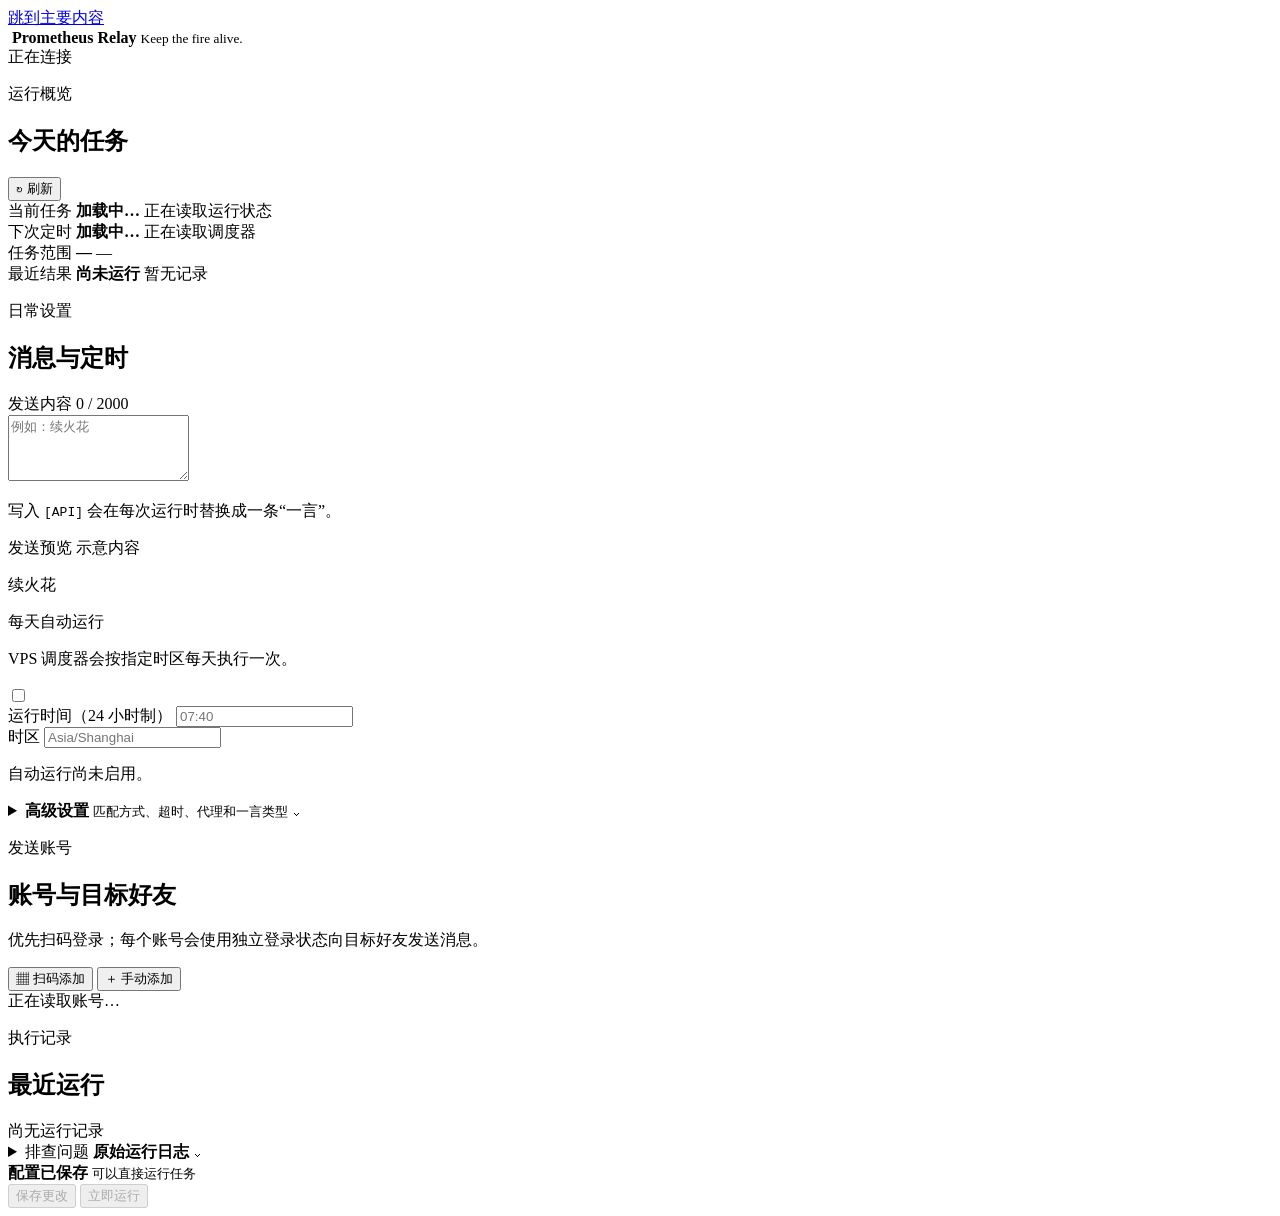
==== webapp/static/index.html @ cb4214c1 "feat: add manual QR login probe" ====
<!doctype html>
<html lang="zh-CN">
<head>
  <meta charset="utf-8">
  <meta name="viewport" content="width=device-width, initial-scale=1">
  <meta name="theme-color" content="#f6f7fb">
  <meta name="description" content="Prometheus Relay 自托管续火花控制台">
  <title>Prometheus Relay · 续火花控制台</title>
  <link rel="icon" href="static/mark.svg?v=20260822-2" type="image/svg+xml">
  <link rel="stylesheet" href="static/app.css?v=20260822-2">
  <script src="static/app.js?v=20260822-2" defer></script>
</head>
<body>
  <a class="skip-link" href="#mainContent">跳到主要内容</a>

  <header class="topbar">
    <div class="topbar-inner">
      <div class="brand" aria-label="Prometheus Relay">
        <img class="brand-mark" src="static/mark.svg?v=20260822-2" alt="">
        <span>
          <strong>Prometheus Relay</strong>
          <small>Keep the fire alive.</small>
        </span>
      </div>
      <div id="headerStatus" class="status-pill neutral" role="status">
        <span class="status-dot" aria-hidden="true"></span>
        <span>正在连接</span>
      </div>
    </div>
  </header>

  <main id="mainContent" class="page-shell">
    <section class="overview" aria-labelledby="overviewTitle">
      <div class="section-heading overview-heading">
        <div>
          <p class="eyebrow">运行概览</p>
          <h1 id="overviewTitle">今天的任务</h1>
        </div>
        <button id="refresh" class="button ghost compact" type="button" aria-label="刷新页面状态">
          <span aria-hidden="true">↻</span>
          刷新
        </button>
      </div>

      <div class="metric-grid" aria-live="polite">
        <article class="metric-card accent-blue">
          <span class="metric-label">当前任务</span>
          <strong id="taskMetric" class="metric-value">加载中…</strong>
          <span id="taskMetricMeta" class="metric-meta">正在读取运行状态</span>
        </article>
        <article class="metric-card accent-violet">
          <span class="metric-label">下次定时</span>
          <strong id="scheduleMetric" class="metric-value">加载中…</strong>
          <span id="scheduleMetricMeta" class="metric-meta">正在读取调度器</span>
        </article>
        <article class="metric-card accent-cyan">
          <span class="metric-label">任务范围</span>
          <strong id="accountsMetric" class="metric-value">—</strong>
          <span id="accountsMetricMeta" class="metric-meta">—</span>
        </article>
        <article class="metric-card accent-green">
          <span class="metric-label">最近结果</span>
          <strong id="lastRunMetric" class="metric-value">尚未运行</strong>
          <span id="lastRunMetricMeta" class="metric-meta">暂无记录</span>
        </article>
      </div>
    </section>

    <div class="content-grid">
      <div class="main-column">
        <section class="panel" aria-labelledby="dailySettingsTitle">
          <div class="section-heading">
            <div>
              <p class="eyebrow">日常设置</p>
              <h2 id="dailySettingsTitle">消息与定时</h2>
            </div>
          </div>

          <div class="field">
            <div class="label-row">
              <label for="messageTemplate">发送内容</label>
              <span id="messageCount" class="field-count">0 / 2000</span>
            </div>
            <textarea id="messageTemplate" rows="4" maxlength="2000" placeholder="例如：续火花"></textarea>
            <p class="field-help">写入 <code>[API]</code> 会在每次运行时替换成一条“一言”。</p>
          </div>

          <div class="message-preview" aria-labelledby="previewTitle">
            <div class="preview-head">
              <span id="previewTitle">发送预览</span>
              <span>示意内容</span>
            </div>
            <p id="messagePreview">续火花</p>
          </div>

          <div class="schedule-box">
            <div class="switch-row">
              <div>
                <label for="scheduleEnabled" class="switch-title">每天自动运行</label>
                <p>VPS 调度器会按指定时区每天执行一次。</p>
              </div>
              <label class="switch" aria-label="启用每天自动运行">
                <input id="scheduleEnabled" type="checkbox">
                <span class="switch-track" aria-hidden="true"></span>
              </label>
            </div>
            <div id="scheduleFields" class="form-grid two-columns schedule-fields">
              <div class="field">
                <label for="scheduleTime">运行时间（24 小时制）</label>
                <input id="scheduleTime" type="text" inputmode="numeric" maxlength="5" placeholder="07:40" autocomplete="off">
              </div>
              <div class="field">
                <label for="scheduleTimezone">时区</label>
                <input id="scheduleTimezone" type="text" list="timezoneOptions" placeholder="Asia/Shanghai" autocomplete="off">
                <datalist id="timezoneOptions">
                  <option value="Asia/Shanghai">北京时间</option>
                  <option value="America/New_York">美国东部时间</option>
                  <option value="America/Los_Angeles">美国西部时间</option>
                  <option value="UTC">协调世界时</option>
                </datalist>
              </div>
            </div>
            <p id="scheduleSummary" class="inline-note">自动运行尚未启用。</p>
          </div>

          <details class="advanced-settings">
            <summary>
              <span>
                <strong>高级设置</strong>
                <small>匹配方式、超时、代理和一言类型</small>
              </span>
              <span class="summary-chevron" aria-hidden="true">⌄</span>
            </summary>
            <div class="advanced-body">
              <div class="form-grid two-columns">
                <div class="field">
                  <label for="matchMode">好友匹配方式</label>
                  <select id="matchMode">
                    <option value="short_id">抖音号（推荐）</option>
                    <option value="nickname">好友昵称</option>
                  </select>
                </div>
                <div class="field">
                  <label for="logLevel">日志级别</label>
                  <select id="logLevel">
                    <option value="Info">普通（Info）</option>
                    <option value="Debug">详细（Debug）</option>
                    <option value="Warning">仅警告（Warning）</option>
                    <option value="Error">仅错误（Error）</option>
                  </select>
                </div>
              </div>
              <div class="field">
                <label for="proxyAddress">浏览器代理</label>
                <input id="proxyAddress" type="text" placeholder="留空表示不使用，例如 http://127.0.0.1:7890" autocomplete="off">
                <p class="field-help">仅在 VPS 必须通过代理访问抖音时填写。</p>
              </div>
              <div class="form-grid three-columns">
                <div class="field">
                  <label for="browserTimeout">浏览器超时（秒）</label>
                  <input id="browserTimeout" type="number" min="1" max="600" step="1">
                </div>
                <div class="field">
                  <label for="friendListTimeout">好友加载等待（秒）</label>
                  <input id="friendListTimeout" type="number" min="0" max="60" step="0.5">
                </div>
                <div class="field">
                  <label for="taskRetryTimes">失败重试次数</label>
                  <input id="taskRetryTimes" type="number" min="1" max="10" step="1">
                </div>
              </div>
              <fieldset class="field checkbox-fieldset">
                <legend>一言内容类型</legend>
                <p class="field-help">只有发送内容包含 <code>[API]</code> 时才会使用。</p>
                <div id="hitokotoTypes" class="checkbox-grid"></div>
              </fieldset>
            </div>
          </details>
        </section>

        <section class="panel accounts-panel" aria-labelledby="accountsTitle">
          <div class="section-heading account-heading">
            <div>
              <p class="eyebrow">发送账号</p>
              <h2 id="accountsTitle">账号与目标好友</h2>
              <p id="accountsDescription" class="section-description">优先扫码登录；每个账号会使用独立登录状态向目标好友发送消息。</p>
            </div>
            <div class="account-heading-actions">
              <button id="scanAccount" class="button primary" type="button">
                <span aria-hidden="true">▦</span>
                扫码添加
              </button>
              <button id="addAccount" class="button secondary" type="button">
                <span aria-hidden="true">＋</span>
                手动添加
              </button>
            </div>
          </div>
          <div id="accounts" class="account-list" aria-describedby="accountsDescription">
            <div class="loading-placeholder">正在读取账号…</div>
          </div>
        </section>
      </div>

      <aside class="side-column" aria-label="运行信息">
        <section class="panel history-panel" aria-labelledby="historyTitle">
          <div class="section-heading compact-heading">
            <div>
              <p class="eyebrow">执行记录</p>
              <h2 id="historyTitle">最近运行</h2>
            </div>
          </div>
          <div id="runHistory" class="history-list" aria-live="polite">
            <div class="empty-compact">尚无运行记录</div>
          </div>
        </section>

        <section class="panel log-panel" aria-labelledby="logTitle">
          <details id="logDetails">
            <summary>
              <span>
                <span class="eyebrow">排查问题</span>
                <strong id="logTitle">原始运行日志</strong>
              </span>
              <span class="summary-chevron" aria-hidden="true">⌄</span>
            </summary>
            <div class="log-actions">
              <span id="logUpdatedAt" class="muted">尚未读取</span>
              <button id="copyLog" class="text-button" type="button">复制日志</button>
            </div>
            <pre id="logs" tabindex="0">暂无日志</pre>
          </details>
        </section>
      </aside>
    </div>
  </main>

  <div class="action-bar" aria-label="配置操作">
    <div class="action-bar-inner">
      <div class="save-state">
        <span id="dirtyIndicator" class="save-dot" aria-hidden="true"></span>
        <span>
          <strong id="saveStateTitle">配置已保存</strong>
          <small id="saveStateHint">可以直接运行任务</small>
        </span>
      </div>
      <div class="action-buttons">
        <button id="save" class="button secondary" type="button" disabled>保存更改</button>
        <button id="run" class="button primary" type="button" disabled>立即运行</button>
      </div>
    </div>
  </div>

  <dialog id="confirmDialog" class="confirm-dialog" aria-labelledby="confirmTitle" aria-describedby="confirmBody">
    <div class="dialog-icon" aria-hidden="true">!</div>
    <h2 id="confirmTitle">确认操作</h2>
    <p id="confirmBody"></p>
    <div class="dialog-actions">
      <button id="confirmCancel" class="button ghost" type="button">取消</button>
      <button id="confirmAction" class="button primary" type="button">确认</button>
    </div>
  </dialog>

  <dialog id="qrDialog" class="qr-dialog" aria-labelledby="qrTitle" aria-describedby="qrMessage">
    <div class="qr-dialog-header">
      <div>
        <p class="eyebrow">免 Cookie 配置</p>
        <h2 id="qrTitle">扫码添加抖音账号</h2>
      </div>
      <button id="qrClose" class="icon-button qr-close" type="button" aria-label="关闭扫码登录">×</button>
    </div>

    <div class="qr-dialog-grid">
      <div>
        <div id="qrFrame" class="qr-frame loading" aria-live="polite">
          <img id="qrImage" alt="抖音登录二维码" hidden>
          <div id="qrPlaceholder" class="qr-placeholder">
            <span class="qr-spinner" aria-hidden="true"></span>
            <span>正在生成二维码…</span>
          </div>
        </div>
        <div class="qr-status-row" role="status" aria-live="polite">
          <span id="qrStatusDot" class="qr-status-dot" aria-hidden="true"></span>
          <div>
            <strong id="qrStatusTitle">正在连接抖音</strong>
            <p id="qrMessage">二维码只会在本次登录期间临时保存在服务器内存中。</p>
          </div>
        </div>
        <p id="qrCountdown" class="qr-countdown">有效时间约 5 分钟</p>
      </div>

      <div class="qr-guide">
        <h3>手机操作</h3>
        <ol>
          <li><span>1</span><p>打开抖音 App，点击左上角菜单。</p></li>
          <li><span>2</span><p>选择“扫一扫”，扫描左侧二维码。</p></li>
          <li><span>3</span><p>在手机上确认登录，账号会自动保存。</p></li>
        </ol>
        <div class="qr-security-note">
          <strong>登录凭证不会显示在网页中</strong>
          <span>成功后仅写入 VPS 的私有数据卷，不写日志、不上传 GitHub。</span>
        </div>
      </div>
    </div>

    <div id="qrDetails" class="qr-details" hidden>
      <h3>补充账号资料</h3>
      <p>登录已经成功，但抖音页面没有返回完整资料。补充下面两项即可保存，无需配置 Cookie。</p>
      <div class="form-grid two-columns">
        <div class="field">
          <label for="qrUniqueId">登录账号的抖音号</label>
          <input id="qrUniqueId" type="text" maxlength="64" autocomplete="off" placeholder="例如 1234567890">
        </div>
        <div class="field">
          <label for="qrUsername">显示名称</label>
          <input id="qrUsername" type="text" maxlength="120" autocomplete="off" placeholder="例如 MinG">
        </div>
      </div>
    </div>

    <div class="qr-dialog-actions">
      <button id="qrRestart" class="button ghost" type="button" hidden>重新生成二维码</button>
      <span class="qr-action-spacer"></span>
      <button id="qrProbe" class="button secondary" type="button" hidden>我已在手机确认登录</button>
      <button id="qrCancel" class="button ghost" type="button">取消</button>
      <button id="qrConfirm" class="button primary" type="button" hidden>保存账号</button>
    </div>
  </dialog>

  <div id="toast" class="toast" role="status" aria-live="polite" aria-atomic="true"></div>
  <noscript>此控制台需要启用 JavaScript。</noscript>
</body>
</html>
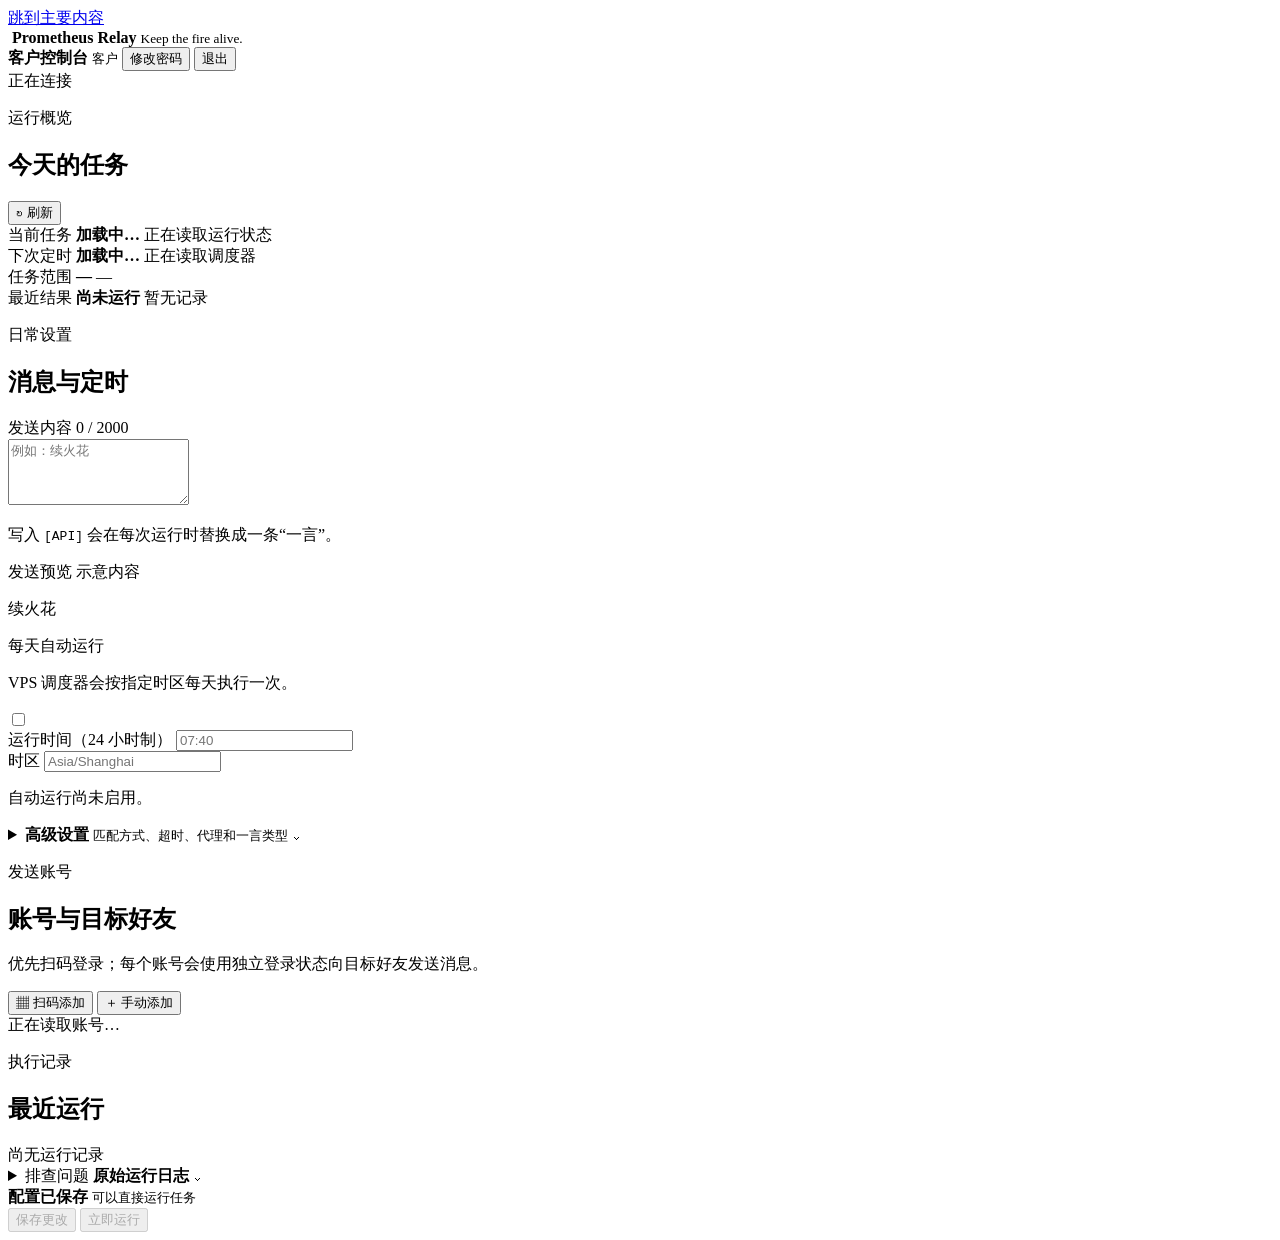
==== commit ec9e26dc: "feat: add multi-tenant customer portal" ====
--- a/webapp/static/index.html
+++ b/webapp/static/index.html
@@ -7,8 +7,8 @@
   <meta name="description" content="Prometheus Relay 自托管续火花控制台">
   <title>Prometheus Relay · 续火花控制台</title>
   <link rel="icon" href="static/mark.svg?v=20260822-2" type="image/svg+xml">
-  <link rel="stylesheet" href="static/app.css?v=20260822-2">
-  <script src="static/app.js?v=20260822-2" defer></script>
+  <link rel="stylesheet" href="static/app.css?v=20260826-2">
+  <script src="static/app.js?v=20260826-2" defer></script>
 </head>
 <body>
   <a class="skip-link" href="#mainContent">跳到主要内容</a>
@@ -22,9 +22,19 @@
           <small>Keep the fire alive.</small>
         </span>
       </div>
-      <div id="headerStatus" class="status-pill neutral" role="status">
-        <span class="status-dot" aria-hidden="true"></span>
-        <span>正在连接</span>
+      <div class="header-actions">
+        <div id="userMenu" class="user-menu">
+          <span class="user-identity">
+            <strong id="userDisplayName">客户控制台</strong>
+            <small id="userRoleLabel">客户</small>
+          </span>
+          <button id="changePassword" class="button ghost compact" type="button">修改密码</button>
+          <button id="logout" class="button ghost compact" type="button">退出</button>
+        </div>
+        <div id="headerStatus" class="status-pill neutral" role="status">
+          <span class="status-dot" aria-hidden="true"></span>
+          <span>正在连接</span>
+        </div>
       </div>
     </div>
   </header>
@@ -123,11 +133,11 @@
             <p id="scheduleSummary" class="inline-note">自动运行尚未启用。</p>
           </div>
 
-          <details class="advanced-settings">
+          <details id="advancedSettings" class="advanced-settings">
             <summary>
               <span>
                 <strong>高级设置</strong>
-                <small>匹配方式、超时、代理和一言类型</small>
+                <small id="advancedSummaryText">匹配方式、超时、代理和一言类型</small>
               </span>
               <span class="summary-chevron" aria-hidden="true">⌄</span>
             </summary>
@@ -140,7 +150,7 @@
                     <option value="nickname">好友昵称</option>
                   </select>
                 </div>
-                <div class="field">
+                <div class="field" data-system-setting>
                   <label for="logLevel">日志级别</label>
                   <select id="logLevel">
                     <option value="Info">普通（Info）</option>
@@ -150,12 +160,12 @@
                   </select>
                 </div>
               </div>
-              <div class="field">
+              <div class="field" data-system-setting>
                 <label for="proxyAddress">浏览器代理</label>
                 <input id="proxyAddress" type="text" placeholder="留空表示不使用，例如 http://127.0.0.1:7890" autocomplete="off">
                 <p class="field-help">仅在 VPS 必须通过代理访问抖音时填写。</p>
               </div>
-              <div class="form-grid three-columns">
+              <div class="form-grid three-columns" data-system-setting>
                 <div class="field">
                   <label for="browserTimeout">浏览器超时（秒）</label>
                   <input id="browserTimeout" type="number" min="1" max="600" step="1">
@@ -174,6 +184,7 @@
                 <p class="field-help">只有发送内容包含 <code>[API]</code> 时才会使用。</p>
                 <div id="hitokotoTypes" class="checkbox-grid"></div>
               </fieldset>
+              <p id="systemSettingsNote" class="system-settings-note" hidden>浏览器代理、超时、重试和日志级别由管理员统一维护。</p>
             </div>
           </details>
         </section>
@@ -261,6 +272,27 @@
     </div>
   </dialog>
 
+  <dialog id="passwordDialog" class="confirm-dialog password-dialog" aria-labelledby="passwordTitle">
+    <div class="dialog-icon" aria-hidden="true">⌁</div>
+    <h2 id="passwordTitle">修改控制台密码</h2>
+    <p>修改后当前登录会话会立即失效，需要使用新密码重新登录。</p>
+    <form id="passwordForm" class="password-form">
+      <div class="field">
+        <label for="newPassword">新密码</label>
+        <input id="newPassword" type="password" autocomplete="new-password" minlength="8" maxlength="256" required>
+      </div>
+      <div class="field">
+        <label for="confirmPassword">确认新密码</label>
+        <input id="confirmPassword" type="password" autocomplete="new-password" minlength="8" maxlength="256" required>
+      </div>
+      <p id="passwordError" class="password-error" role="alert" hidden></p>
+      <div class="dialog-actions">
+        <button id="passwordCancel" class="button ghost" type="button">取消</button>
+        <button id="passwordSubmit" class="button primary" type="submit">保存新密码</button>
+      </div>
+    </form>
+  </dialog>
+
   <dialog id="qrDialog" class="qr-dialog" aria-labelledby="qrTitle" aria-describedby="qrMessage">
     <div class="qr-dialog-header">
       <div>
@@ -295,12 +327,25 @@
           <li><span>1</span><p>打开抖音 App，点击左上角菜单。</p></li>
           <li><span>2</span><p>选择“扫一扫”，扫描左侧二维码。</p></li>
           <li><span>3</span><p>在手机上确认登录，账号会自动保存。</p></li>
+          <li><span>4</span><p>若抖音要求短信安全验证，请按手机提示完成；本页会自动继续。</p></li>
         </ol>
         <div class="qr-security-note">
           <strong>登录凭证不会显示在网页中</strong>
           <span>成功后仅写入 VPS 的私有数据卷，不写日志、不上传 GitHub。</span>
         </div>
       </div>
+    </div>
+
+    <div id="qrVerification" class="qr-verification" hidden>
+      <div>
+        <h3 id="qrVerificationTitle">正在准备短信验证</h3>
+        <p id="qrVerificationHelp">VPS 正在抖音官方安全验证页面中选择短信验证码方式。</p>
+      </div>
+      <div id="qrVerificationEntry" class="qr-verification-entry" hidden>
+        <input id="qrVerificationCode" type="text" inputmode="numeric" pattern="[0-9]*" minlength="4" maxlength="8" autocomplete="one-time-code" aria-label="短信验证码" placeholder="4–8 位验证码">
+        <button id="qrVerify" class="button primary" type="button">提交验证码</button>
+      </div>
+      <small>验证码仅在服务器内存中短暂存在，提交后立即清除，不写入配置和日志。</small>
     </div>
 
     <div id="qrDetails" class="qr-details" hidden>
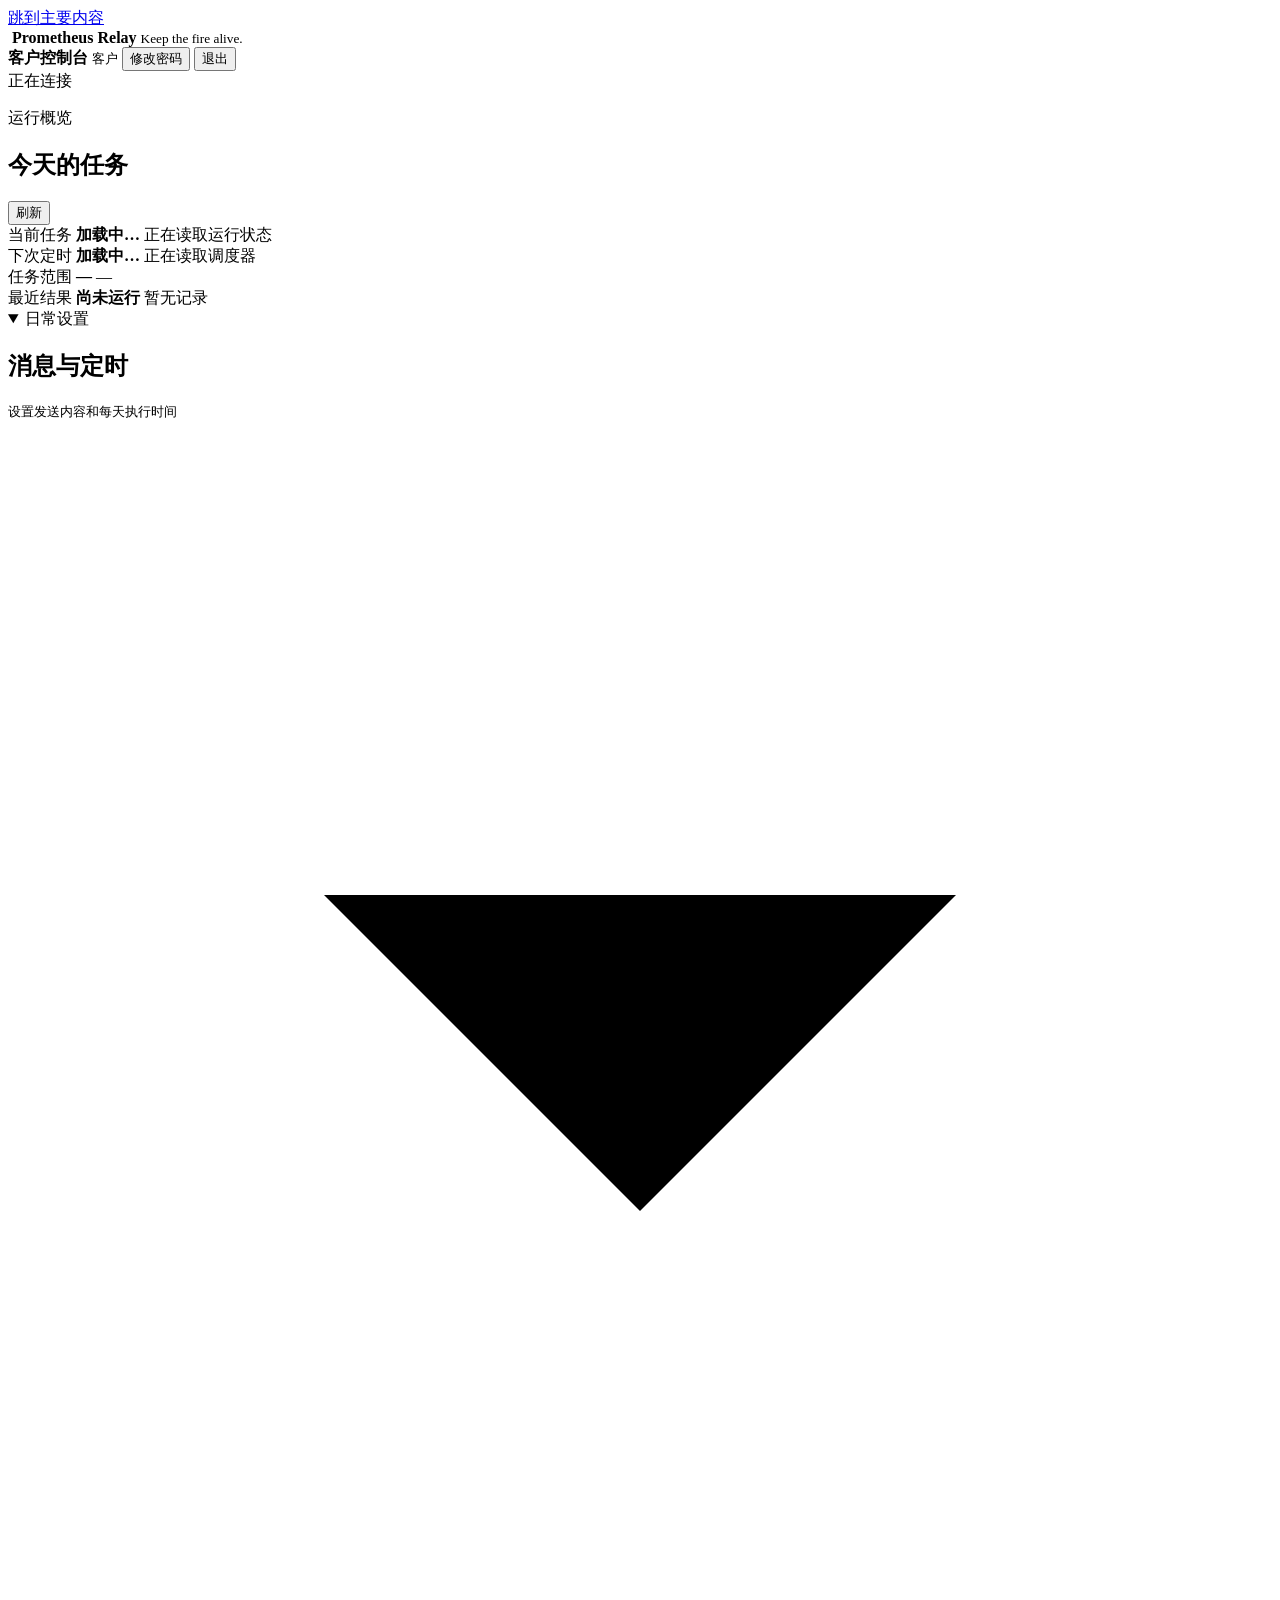
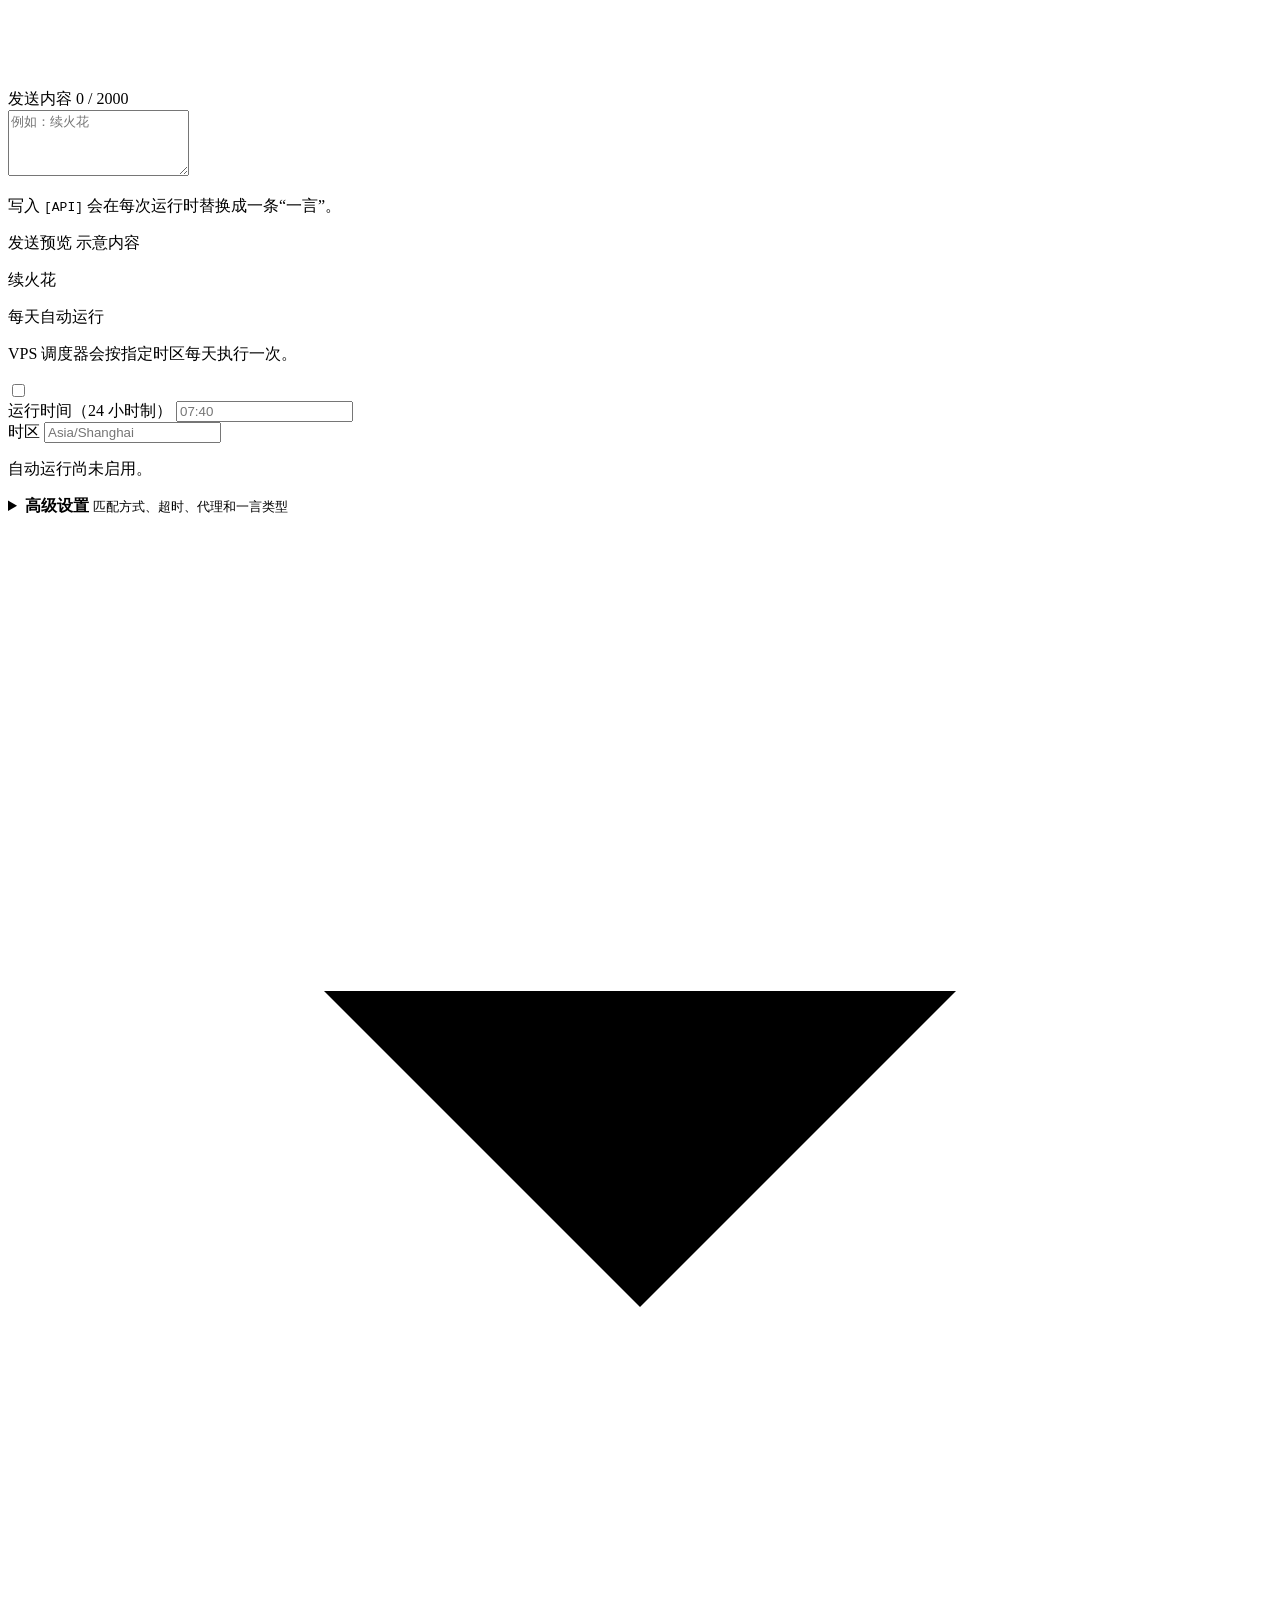
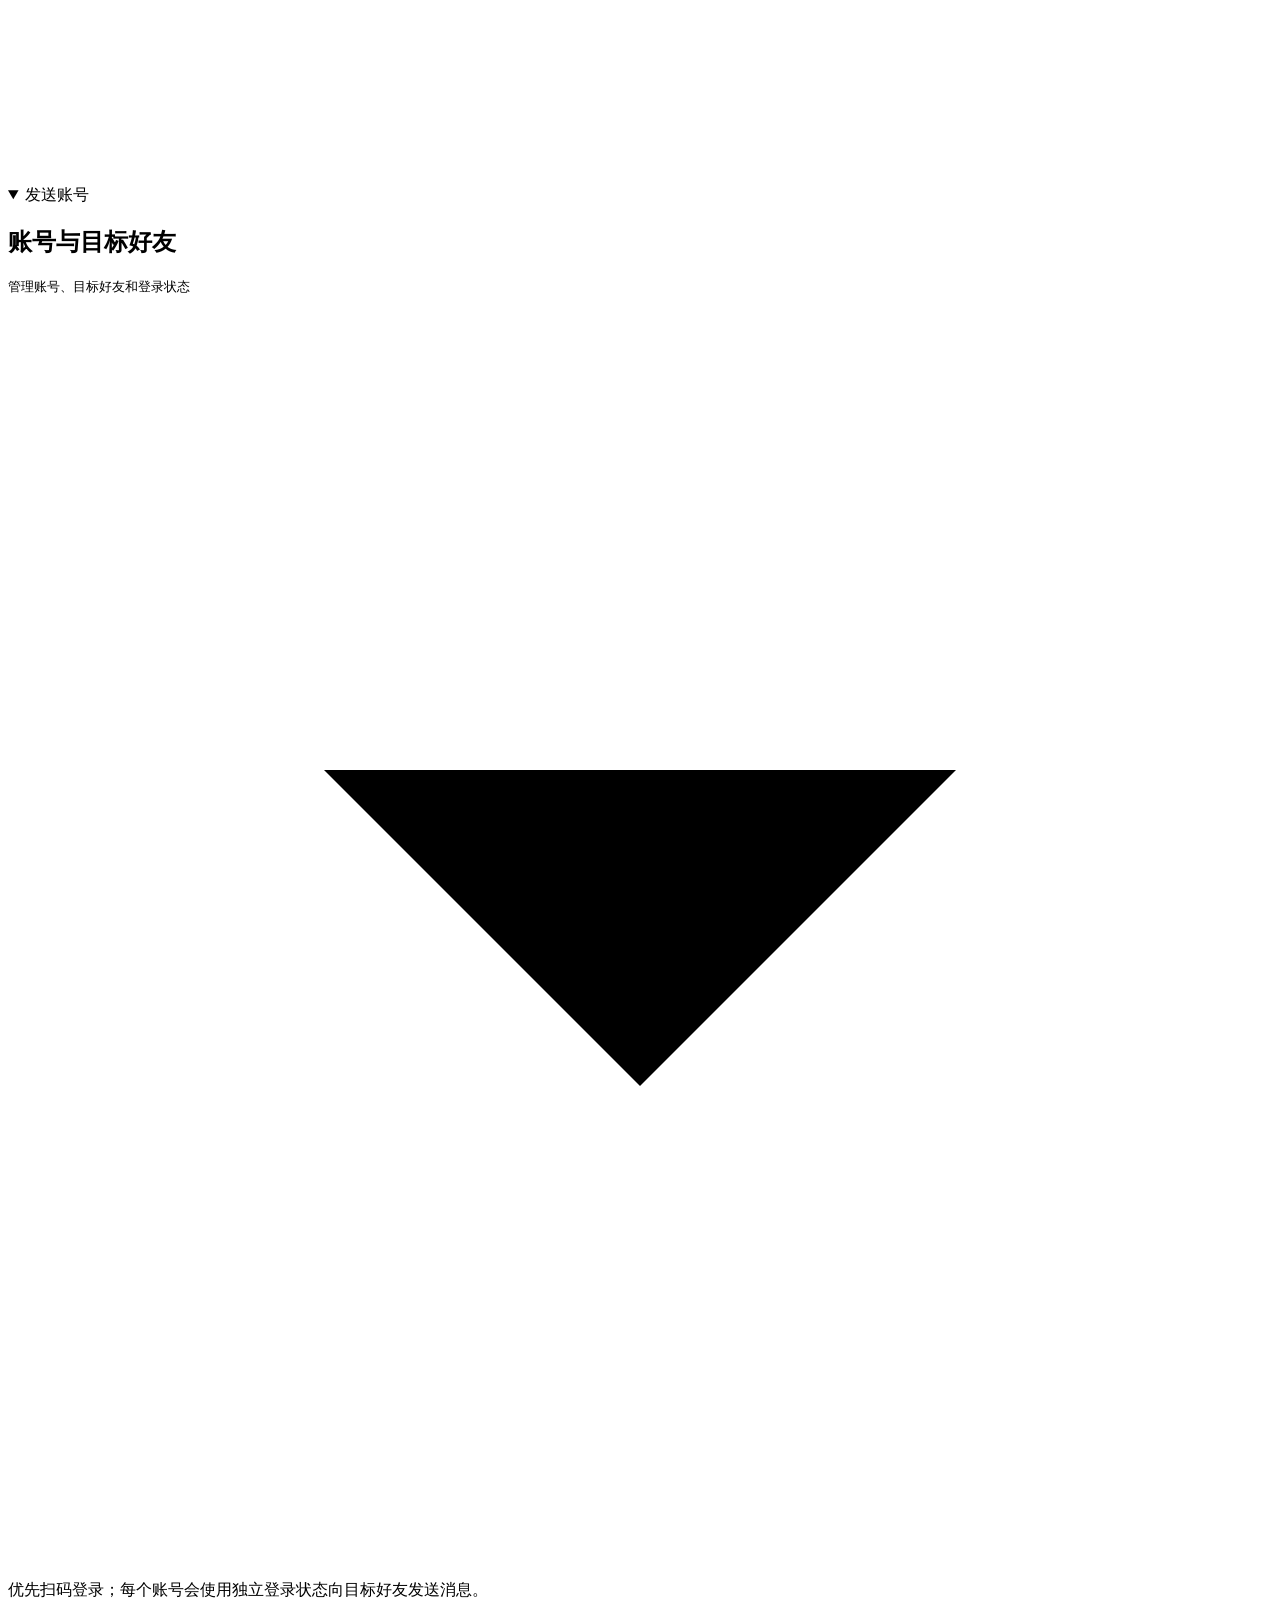
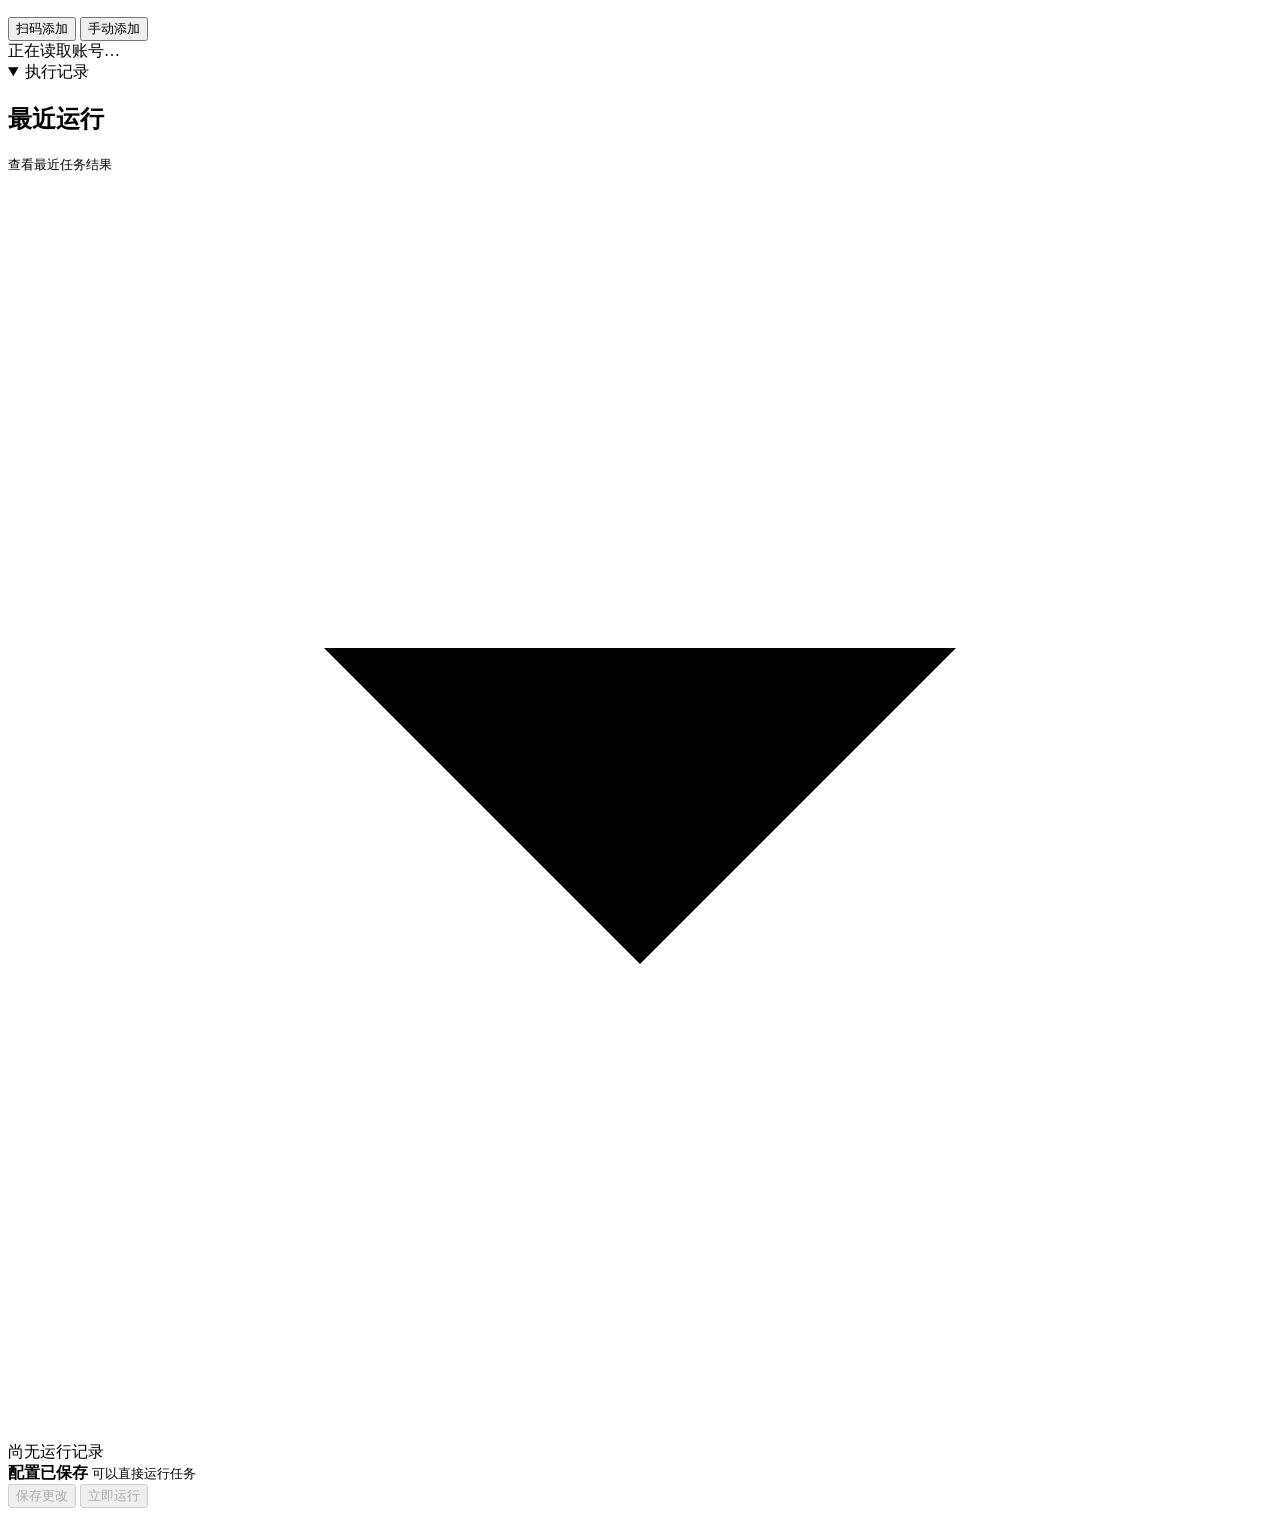
==== commit 92f13dc2: "feat: simplify customer workspace" ====
--- a/webapp/static/index.html
+++ b/webapp/static/index.html
@@ -7,10 +7,10 @@
   <meta name="description" content="Prometheus Relay 自托管续火花控制台">
   <title>Prometheus Relay · 续火花控制台</title>
   <link rel="icon" href="static/mark.svg?v=20260822-2" type="image/svg+xml">
-  <link rel="stylesheet" href="static/app.css?v=20260826-2">
-  <script src="static/app.js?v=20260826-2" defer></script>
+  <link rel="stylesheet" href="static/app.css?v=20260826-3">
+  <script src="static/app.js?v=20260826-3" defer></script>
 </head>
-<body>
+<body class="client-page">
   <a class="skip-link" href="#mainContent">跳到主要内容</a>
 
   <header class="topbar">
@@ -47,7 +47,6 @@
           <h1 id="overviewTitle">今天的任务</h1>
         </div>
         <button id="refresh" class="button ghost compact" type="button" aria-label="刷新页面状态">
-          <span aria-hidden="true">↻</span>
           刷新
         </button>
       </div>
@@ -76,15 +75,20 @@
       </div>
     </section>
 
-    <div class="content-grid">
-      <div class="main-column">
-        <section class="panel" aria-labelledby="dailySettingsTitle">
-          <div class="section-heading">
-            <div>
-              <p class="eyebrow">日常设置</p>
+    <div class="client-workspace">
+      <div class="client-main-column">
+        <details id="dailySettingsSection" class="panel client-section" open>
+          <summary class="client-section-summary">
+            <span class="client-section-copy">
+              <span class="eyebrow">日常设置</span>
               <h2 id="dailySettingsTitle">消息与定时</h2>
-            </div>
-          </div>
+              <small>设置发送内容和每天执行时间</small>
+            </span>
+            <span class="summary-chevron" aria-hidden="true">
+              <svg viewBox="0 0 20 20" focusable="false"><path d="m5 7.5 5 5 5-5" /></svg>
+            </span>
+          </summary>
+          <div class="client-section-body">
 
           <div class="field">
             <div class="label-row">
@@ -139,7 +143,9 @@
                 <strong>高级设置</strong>
                 <small id="advancedSummaryText">匹配方式、超时、代理和一言类型</small>
               </span>
-              <span class="summary-chevron" aria-hidden="true">⌄</span>
+              <span class="summary-chevron" aria-hidden="true">
+                <svg viewBox="0 0 20 20" focusable="false"><path d="m5 7.5 5 5 5-5" /></svg>
+              </span>
             </summary>
             <div class="advanced-body">
               <div class="form-grid two-columns">
@@ -187,61 +193,55 @@
               <p id="systemSettingsNote" class="system-settings-note" hidden>浏览器代理、超时、重试和日志级别由管理员统一维护。</p>
             </div>
           </details>
-        </section>
-
-        <section class="panel accounts-panel" aria-labelledby="accountsTitle">
-          <div class="section-heading account-heading">
-            <div>
-              <p class="eyebrow">发送账号</p>
+          </div>
+        </details>
+
+        <details id="accountsSection" class="panel client-section accounts-panel" open>
+          <summary class="client-section-summary">
+            <span class="client-section-copy">
+              <span class="eyebrow">发送账号</span>
               <h2 id="accountsTitle">账号与目标好友</h2>
-              <p id="accountsDescription" class="section-description">优先扫码登录；每个账号会使用独立登录状态向目标好友发送消息。</p>
-            </div>
-            <div class="account-heading-actions">
-              <button id="scanAccount" class="button primary" type="button">
-                <span aria-hidden="true">▦</span>
-                扫码添加
-              </button>
-              <button id="addAccount" class="button secondary" type="button">
-                <span aria-hidden="true">＋</span>
-                手动添加
-              </button>
-            </div>
-          </div>
-          <div id="accounts" class="account-list" aria-describedby="accountsDescription">
-            <div class="loading-placeholder">正在读取账号…</div>
-          </div>
-        </section>
-      </div>
-
-      <aside class="side-column" aria-label="运行信息">
-        <section class="panel history-panel" aria-labelledby="historyTitle">
-          <div class="section-heading compact-heading">
-            <div>
-              <p class="eyebrow">执行记录</p>
+              <small>管理账号、目标好友和登录状态</small>
+            </span>
+            <span class="summary-chevron" aria-hidden="true">
+              <svg viewBox="0 0 20 20" focusable="false"><path d="m5 7.5 5 5 5-5" /></svg>
+            </span>
+          </summary>
+          <div class="client-section-body">
+            <div class="section-heading account-heading">
+              <div>
+                <p id="accountsDescription" class="section-description">优先扫码登录；每个账号会使用独立登录状态向目标好友发送消息。</p>
+              </div>
+              <div class="account-heading-actions">
+                <button id="scanAccount" class="button primary" type="button">扫码添加</button>
+                <button id="addAccount" class="button secondary" type="button">手动添加</button>
+              </div>
+            </div>
+            <div id="accounts" class="account-list" aria-describedby="accountsDescription">
+              <div class="loading-placeholder">正在读取账号…</div>
+            </div>
+          </div>
+        </details>
+      </div>
+
+      <aside class="client-side-column" aria-label="运行信息">
+        <details id="historyDetails" class="panel client-section history-panel" open>
+          <summary class="client-section-summary">
+            <span class="client-section-copy">
+              <span class="eyebrow">执行记录</span>
               <h2 id="historyTitle">最近运行</h2>
-            </div>
-          </div>
-          <div id="runHistory" class="history-list" aria-live="polite">
-            <div class="empty-compact">尚无运行记录</div>
-          </div>
-        </section>
-
-        <section class="panel log-panel" aria-labelledby="logTitle">
-          <details id="logDetails">
-            <summary>
-              <span>
-                <span class="eyebrow">排查问题</span>
-                <strong id="logTitle">原始运行日志</strong>
-              </span>
-              <span class="summary-chevron" aria-hidden="true">⌄</span>
-            </summary>
-            <div class="log-actions">
-              <span id="logUpdatedAt" class="muted">尚未读取</span>
-              <button id="copyLog" class="text-button" type="button">复制日志</button>
-            </div>
-            <pre id="logs" tabindex="0">暂无日志</pre>
-          </details>
-        </section>
+              <small>查看最近任务结果</small>
+            </span>
+            <span class="summary-chevron" aria-hidden="true">
+              <svg viewBox="0 0 20 20" focusable="false"><path d="m5 7.5 5 5 5-5" /></svg>
+            </span>
+          </summary>
+          <div class="client-section-body">
+            <div id="runHistory" class="history-list" aria-live="polite">
+              <div class="empty-compact">尚无运行记录</div>
+            </div>
+          </div>
+        </details>
       </aside>
     </div>
   </main>
@@ -263,7 +263,9 @@
   </div>
 
   <dialog id="confirmDialog" class="confirm-dialog" aria-labelledby="confirmTitle" aria-describedby="confirmBody">
-    <div class="dialog-icon" aria-hidden="true">!</div>
+    <div class="dialog-icon" aria-hidden="true">
+      <svg viewBox="0 0 20 20" focusable="false"><circle cx="10" cy="10" r="6.8" /><path d="M10 6.7v4.2M10 13.5v.1" /></svg>
+    </div>
     <h2 id="confirmTitle">确认操作</h2>
     <p id="confirmBody"></p>
     <div class="dialog-actions">
@@ -273,7 +275,9 @@
   </dialog>
 
   <dialog id="passwordDialog" class="confirm-dialog password-dialog" aria-labelledby="passwordTitle">
-    <div class="dialog-icon" aria-hidden="true">⌁</div>
+    <div class="dialog-icon" aria-hidden="true">
+      <svg viewBox="0 0 20 20" focusable="false"><path d="M6.5 9V6.8a3.5 3.5 0 0 1 7 0V9M5 9h10v7H5z" /></svg>
+    </div>
     <h2 id="passwordTitle">修改控制台密码</h2>
     <p>修改后当前登录会话会立即失效，需要使用新密码重新登录。</p>
     <form id="passwordForm" class="password-form">
@@ -299,7 +303,9 @@
         <p class="eyebrow">免 Cookie 配置</p>
         <h2 id="qrTitle">扫码添加抖音账号</h2>
       </div>
-      <button id="qrClose" class="icon-button qr-close" type="button" aria-label="关闭扫码登录">×</button>
+      <button id="qrClose" class="icon-button qr-close" type="button" aria-label="关闭扫码登录">
+        <svg viewBox="0 0 20 20" focusable="false" aria-hidden="true"><path d="m5.5 5.5 9 9M14.5 5.5l-9 9" /></svg>
+      </button>
     </div>
 
     <div class="qr-dialog-grid">
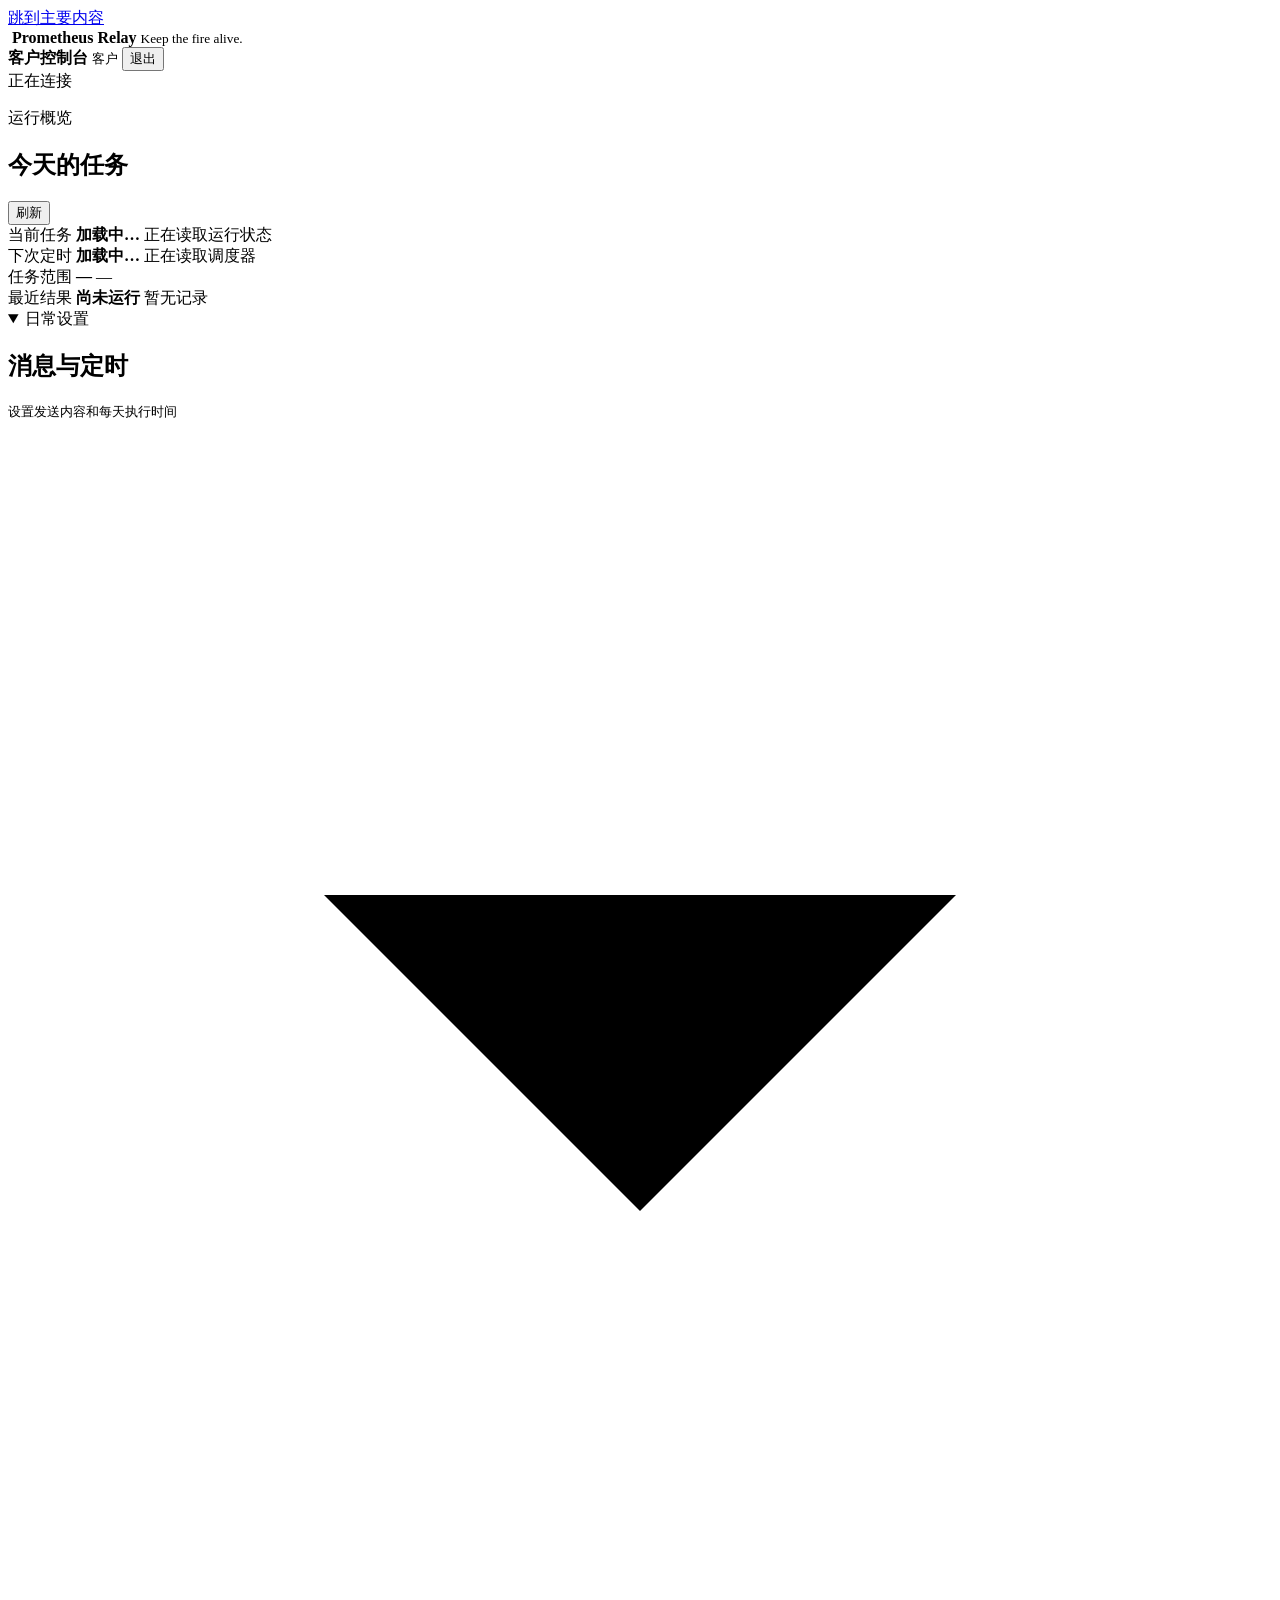
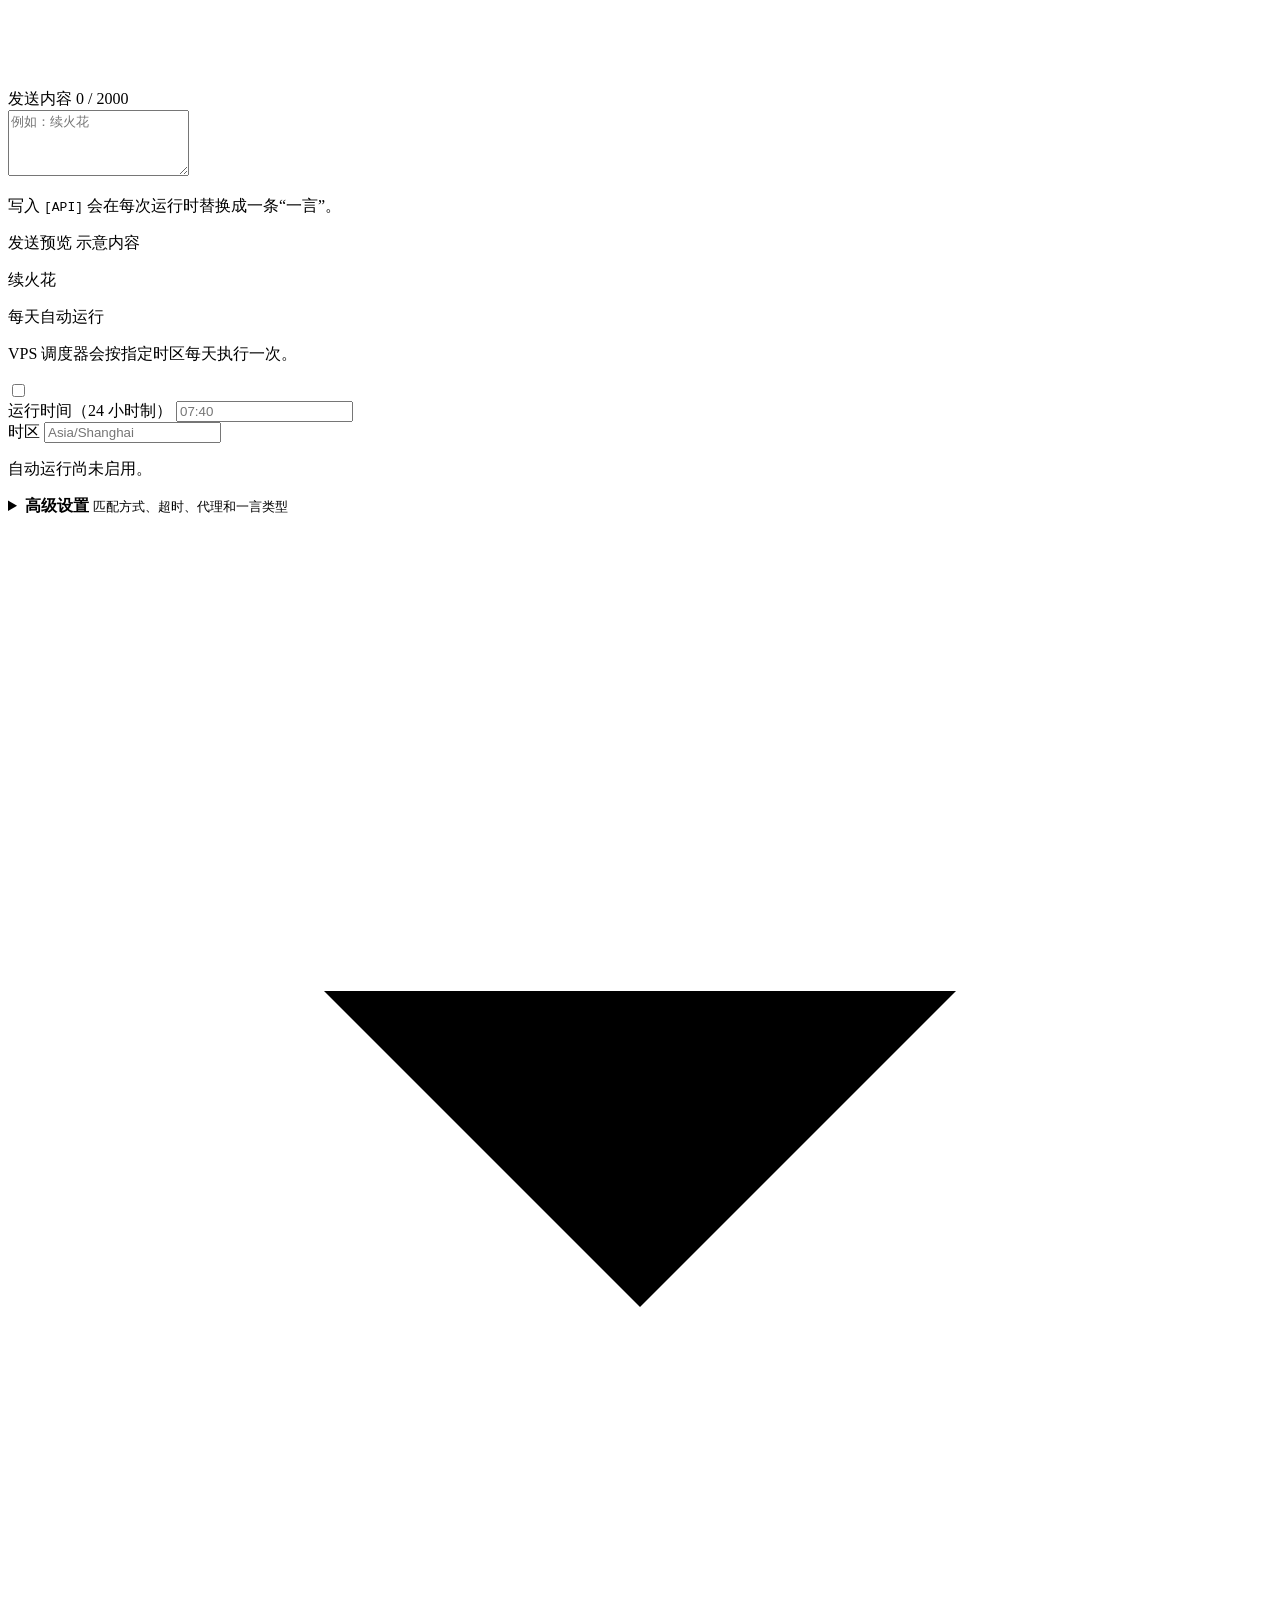
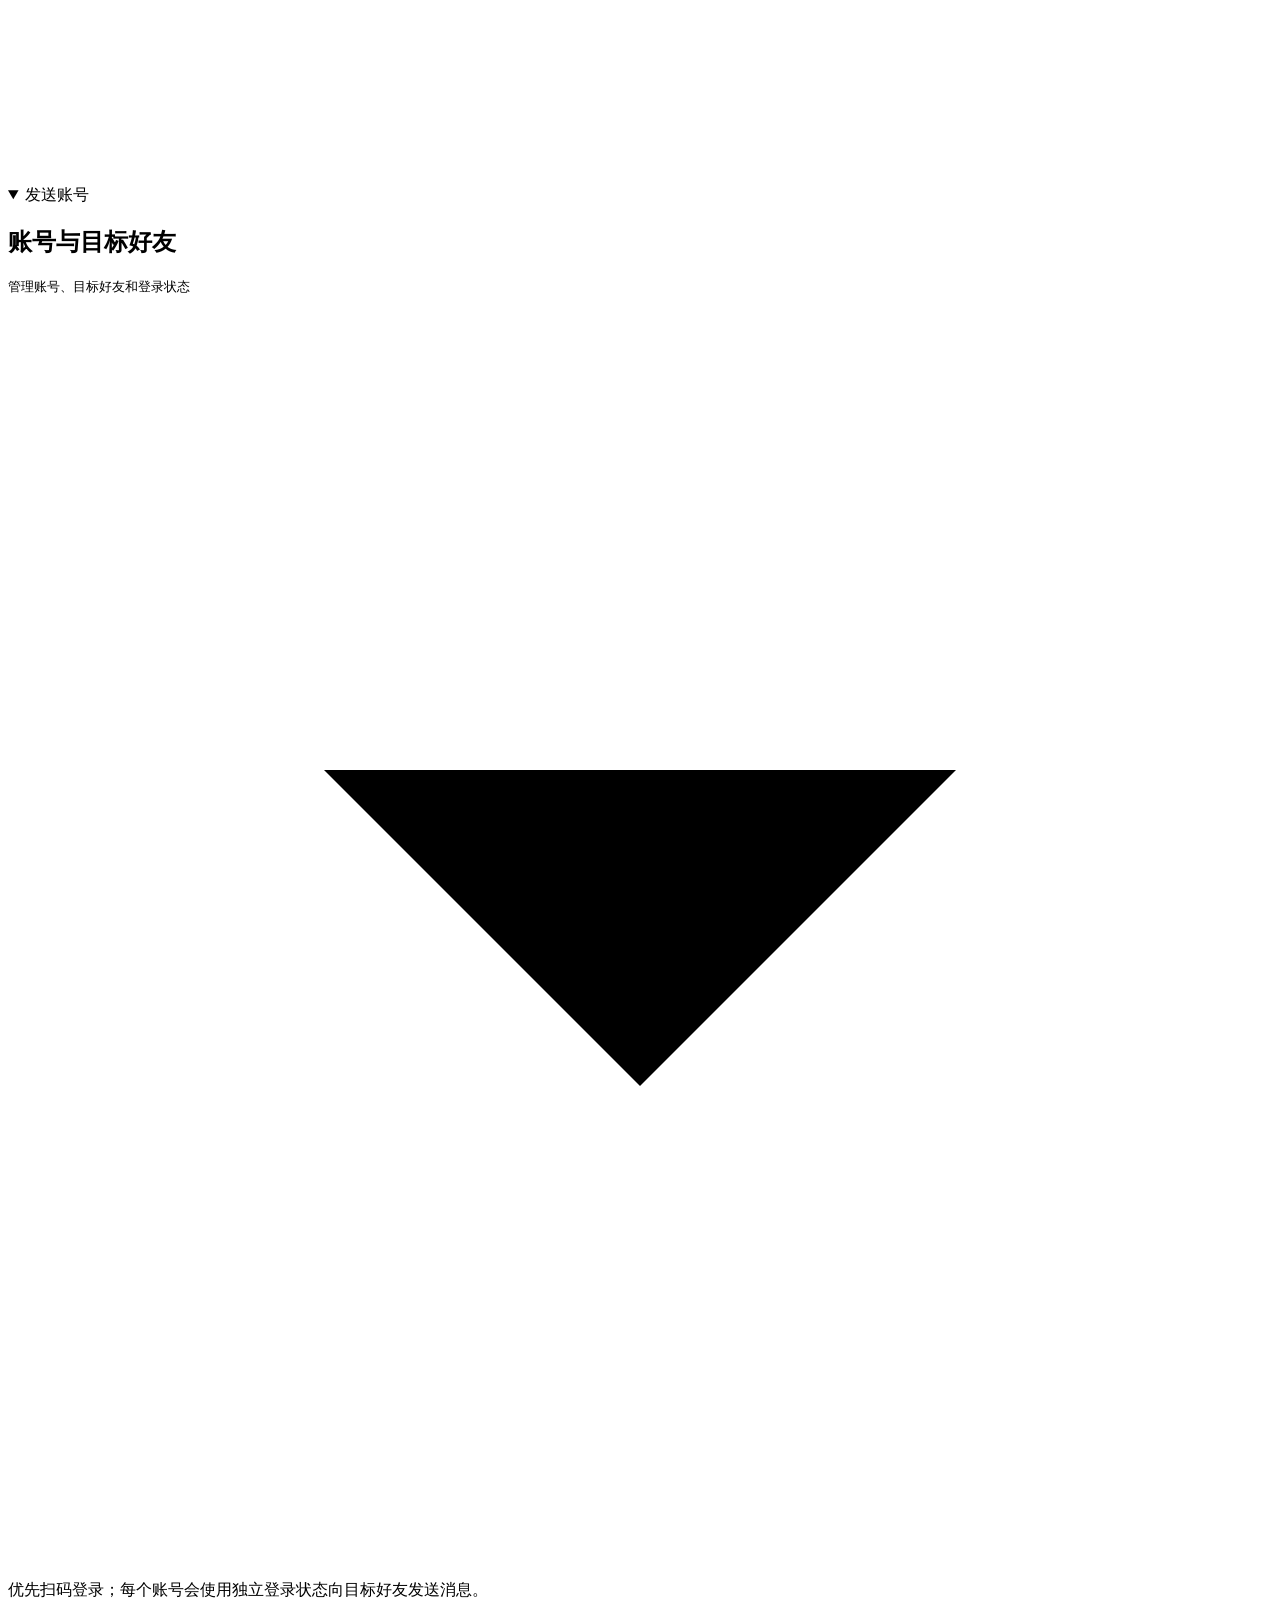
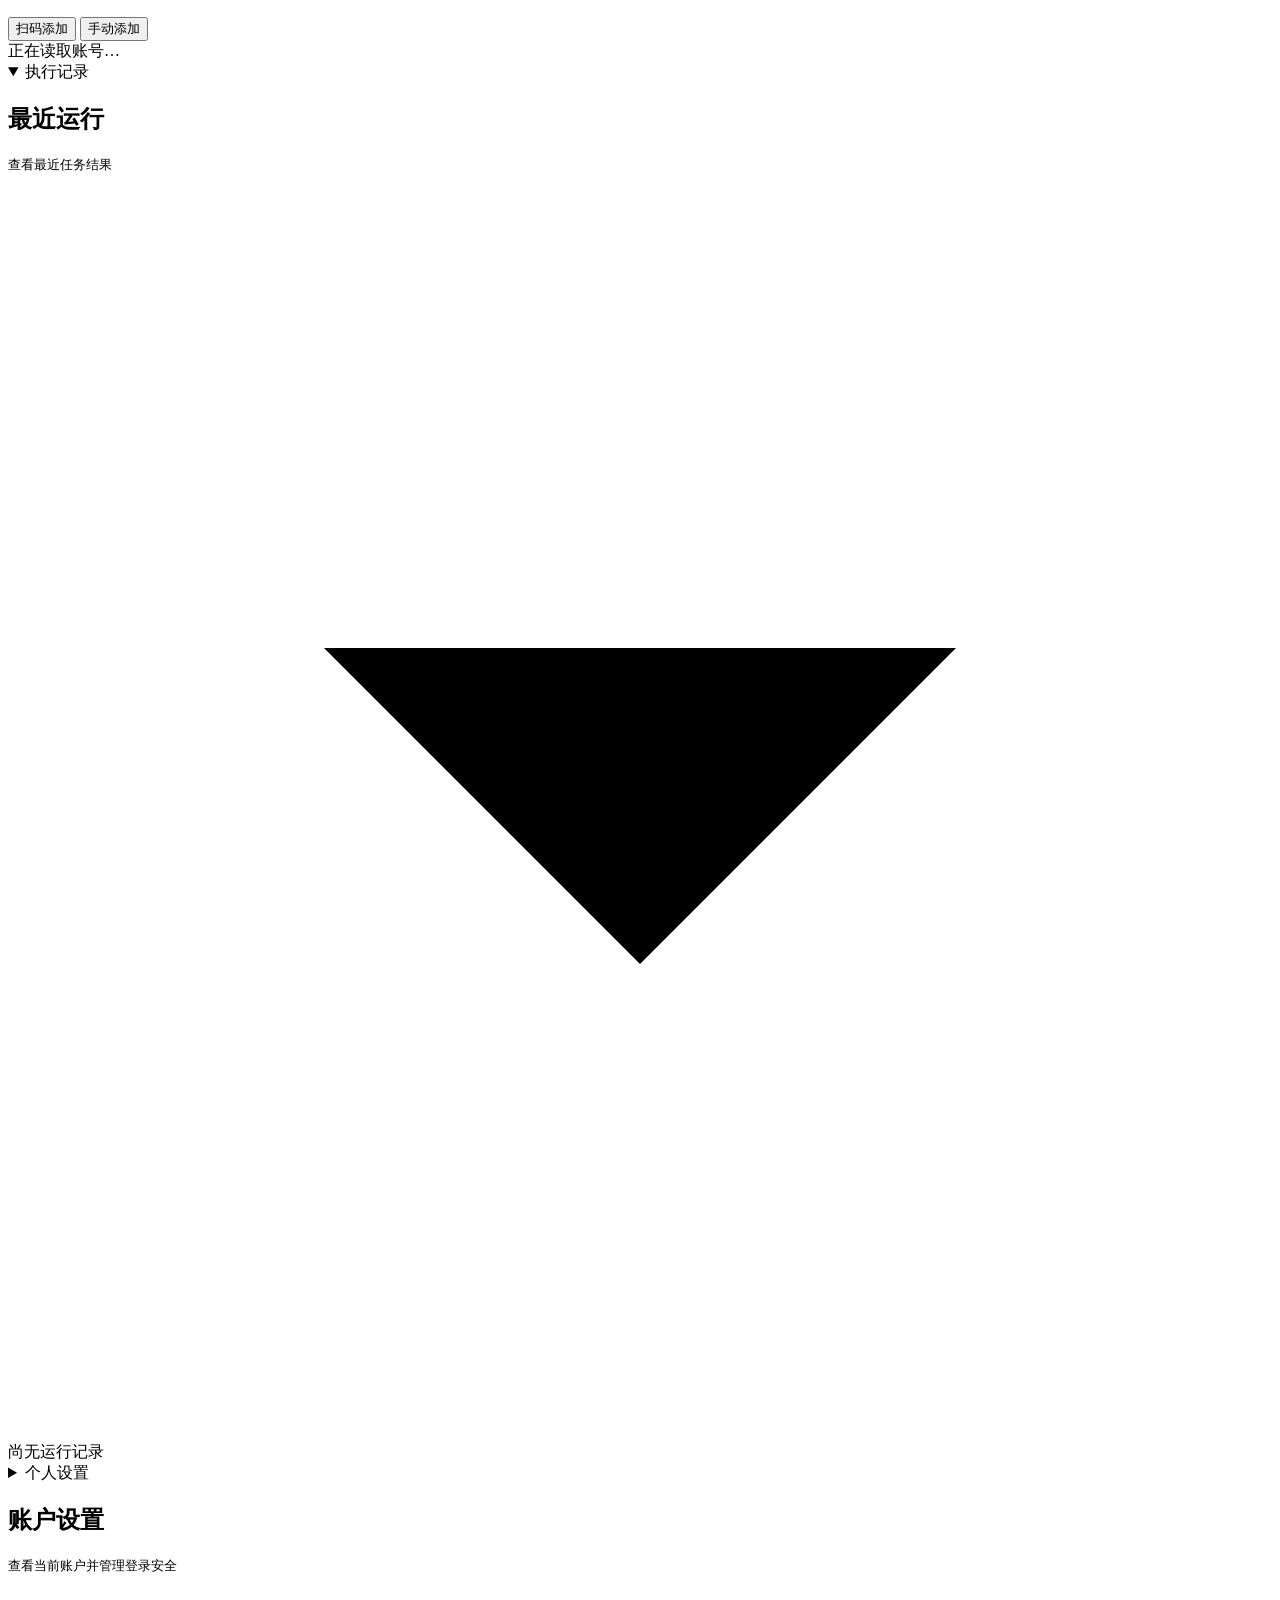
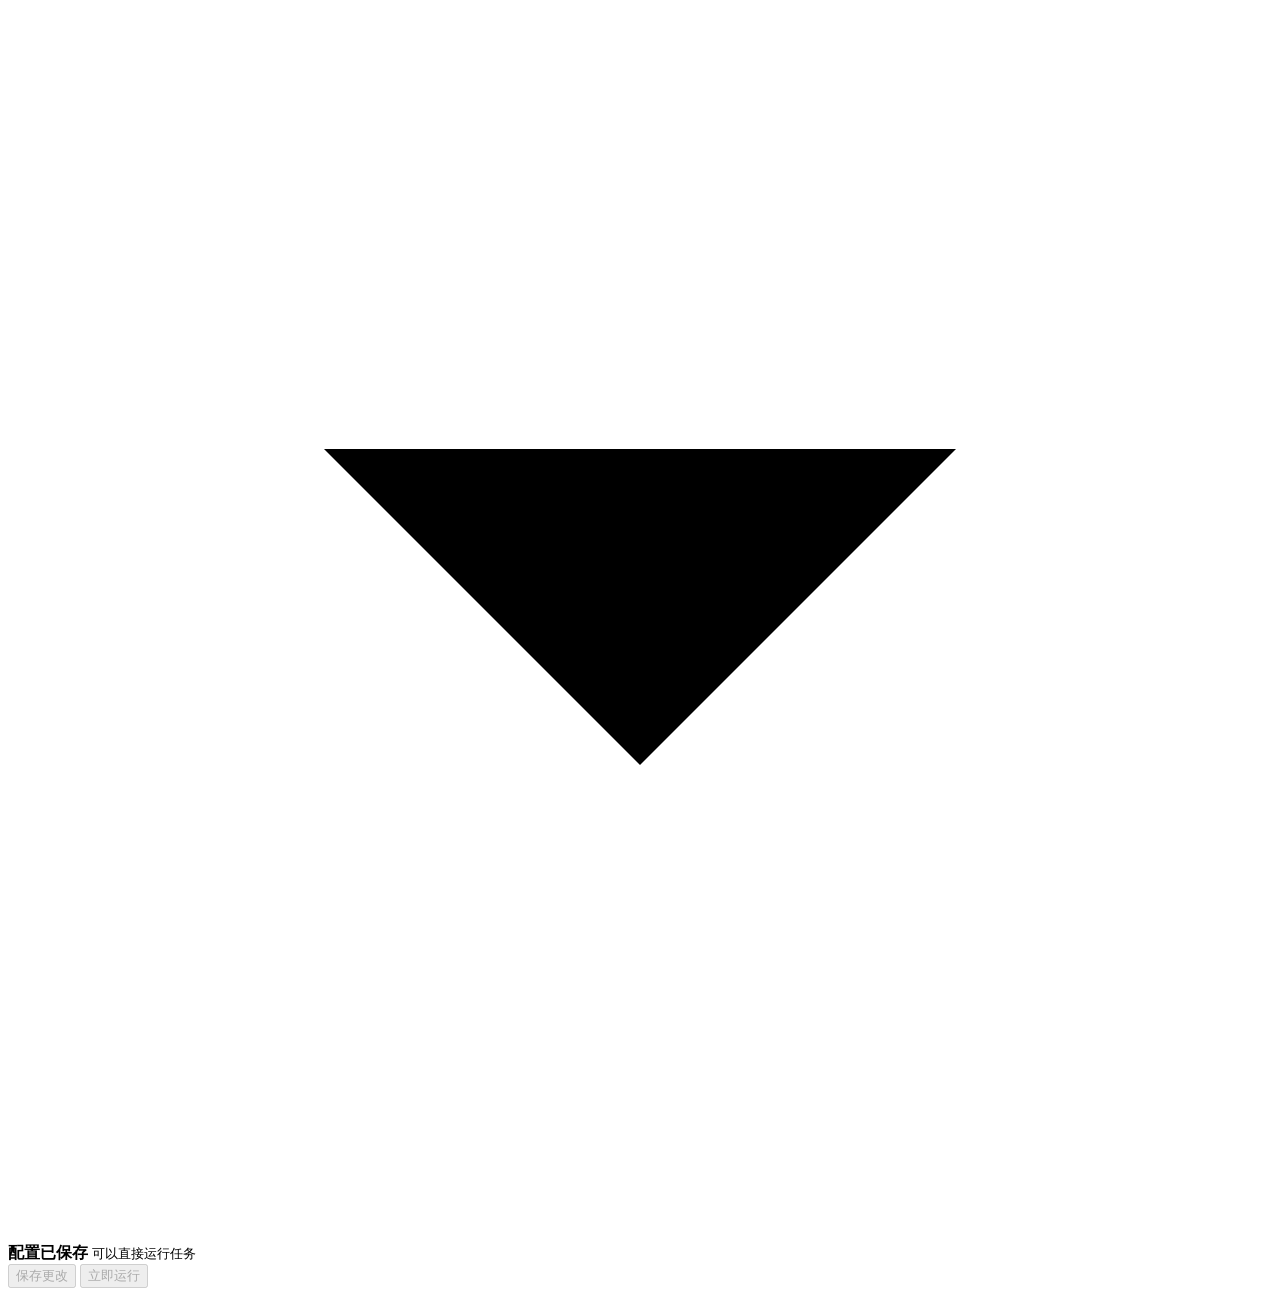
==== commit 9cdd41bf: "feat: add customer account settings card" ====
--- a/webapp/static/index.html
+++ b/webapp/static/index.html
@@ -7,8 +7,8 @@
   <meta name="description" content="Prometheus Relay 自托管续火花控制台">
   <title>Prometheus Relay · 续火花控制台</title>
   <link rel="icon" href="static/mark.svg?v=20260822-2" type="image/svg+xml">
-  <link rel="stylesheet" href="static/app.css?v=20260826-3">
-  <script src="static/app.js?v=20260826-3" defer></script>
+  <link rel="stylesheet" href="static/app.css?v=20260826-5">
+  <script src="static/app.js?v=20260826-5" defer></script>
 </head>
 <body class="client-page">
   <a class="skip-link" href="#mainContent">跳到主要内容</a>
@@ -28,7 +28,6 @@
             <strong id="userDisplayName">客户控制台</strong>
             <small id="userRoleLabel">客户</small>
           </span>
-          <button id="changePassword" class="button ghost compact" type="button">修改密码</button>
           <button id="logout" class="button ghost compact" type="button">退出</button>
         </div>
         <div id="headerStatus" class="status-pill neutral" role="status">
@@ -244,6 +243,63 @@
         </details>
       </aside>
     </div>
+
+    <details id="accountSettingsSection" class="panel client-section account-settings-panel">
+      <summary class="client-section-summary">
+        <span class="client-section-copy">
+          <span class="eyebrow">个人设置</span>
+          <h2>账户设置</h2>
+          <small>查看当前账户并管理登录安全</small>
+        </span>
+        <span class="summary-chevron" aria-hidden="true">
+          <svg viewBox="0 0 20 20" focusable="false"><path d="m5 7.5 5 5 5-5" /></svg>
+        </span>
+      </summary>
+      <div class="client-section-body">
+        <div class="account-settings-grid">
+          <section class="account-profile-card" aria-labelledby="accountProfileTitle">
+            <p id="accountProfileTitle" class="form-section-title">当前账户</p>
+            <dl class="account-profile-list">
+              <div class="account-profile-row">
+                <dt>用户名</dt>
+                <dd id="accountSettingsUsername">—</dd>
+              </div>
+              <div class="account-profile-row">
+                <dt>显示名称</dt>
+                <dd id="accountSettingsDisplayName">—</dd>
+              </div>
+              <div class="account-profile-row">
+                <dt>账户类型</dt>
+                <dd id="accountSettingsRole">客户工作区</dd>
+              </div>
+            </dl>
+          </section>
+
+          <form id="passwordForm" class="account-password-form" novalidate>
+            <div class="account-security-heading">
+              <div>
+                <p class="form-section-title">登录安全</p>
+                <p class="section-description">修改密码后，当前会话会立即失效，需要使用新密码重新登录。</p>
+              </div>
+            </div>
+            <div class="form-grid two-columns">
+              <div class="field">
+                <label for="newPassword">新密码</label>
+                <input id="newPassword" type="password" autocomplete="new-password" minlength="8" maxlength="256" required>
+              </div>
+              <div class="field">
+                <label for="confirmPassword">确认新密码</label>
+                <input id="confirmPassword" type="password" autocomplete="new-password" minlength="8" maxlength="256" required>
+              </div>
+            </div>
+            <p id="passwordError" class="password-error" role="alert" hidden></p>
+            <div class="account-settings-actions">
+              <button id="passwordSubmit" class="button primary" type="submit">更新密码</button>
+            </div>
+          </form>
+        </div>
+      </div>
+    </details>
   </main>
 
   <div class="action-bar" aria-label="配置操作">
@@ -272,29 +328,6 @@
       <button id="confirmCancel" class="button ghost" type="button">取消</button>
       <button id="confirmAction" class="button primary" type="button">确认</button>
     </div>
-  </dialog>
-
-  <dialog id="passwordDialog" class="confirm-dialog password-dialog" aria-labelledby="passwordTitle">
-    <div class="dialog-icon" aria-hidden="true">
-      <svg viewBox="0 0 20 20" focusable="false"><path d="M6.5 9V6.8a3.5 3.5 0 0 1 7 0V9M5 9h10v7H5z" /></svg>
-    </div>
-    <h2 id="passwordTitle">修改控制台密码</h2>
-    <p>修改后当前登录会话会立即失效，需要使用新密码重新登录。</p>
-    <form id="passwordForm" class="password-form">
-      <div class="field">
-        <label for="newPassword">新密码</label>
-        <input id="newPassword" type="password" autocomplete="new-password" minlength="8" maxlength="256" required>
-      </div>
-      <div class="field">
-        <label for="confirmPassword">确认新密码</label>
-        <input id="confirmPassword" type="password" autocomplete="new-password" minlength="8" maxlength="256" required>
-      </div>
-      <p id="passwordError" class="password-error" role="alert" hidden></p>
-      <div class="dialog-actions">
-        <button id="passwordCancel" class="button ghost" type="button">取消</button>
-        <button id="passwordSubmit" class="button primary" type="submit">保存新密码</button>
-      </div>
-    </form>
   </dialog>
 
   <dialog id="qrDialog" class="qr-dialog" aria-labelledby="qrTitle" aria-describedby="qrMessage">
